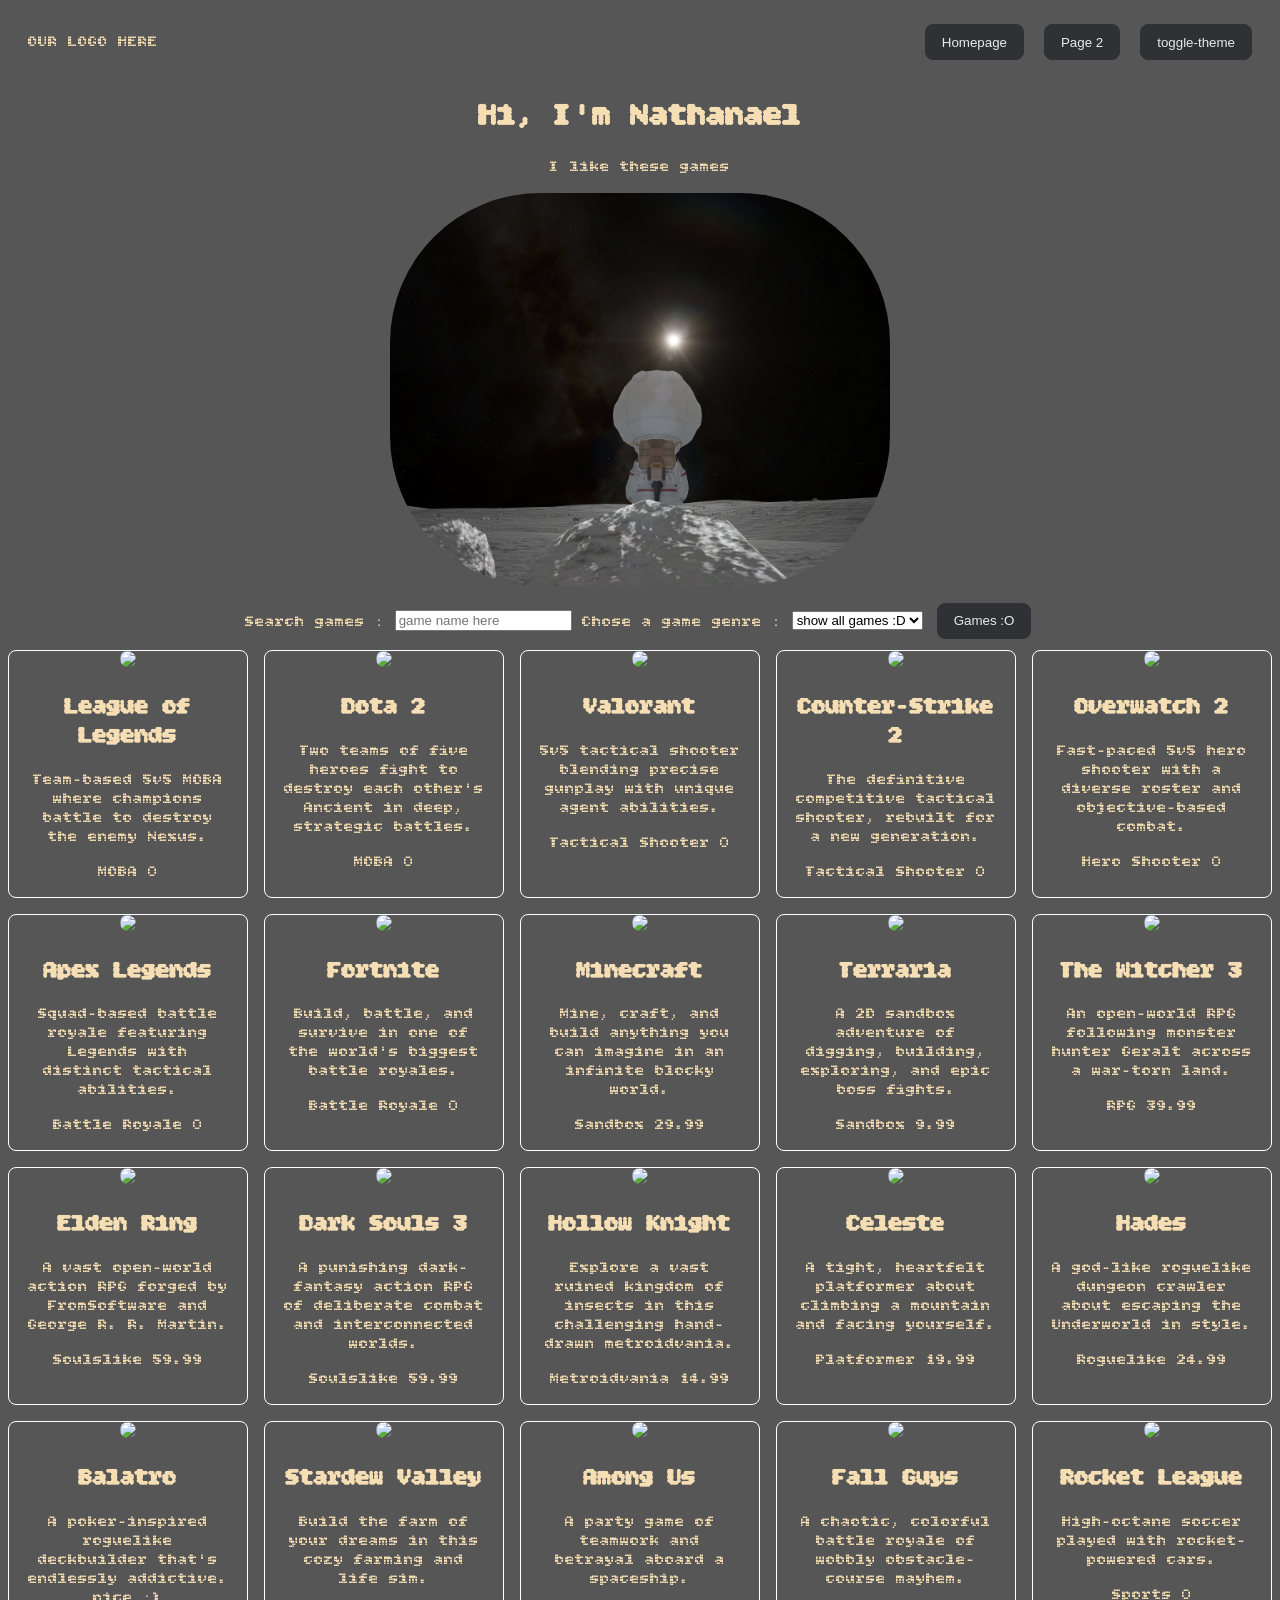
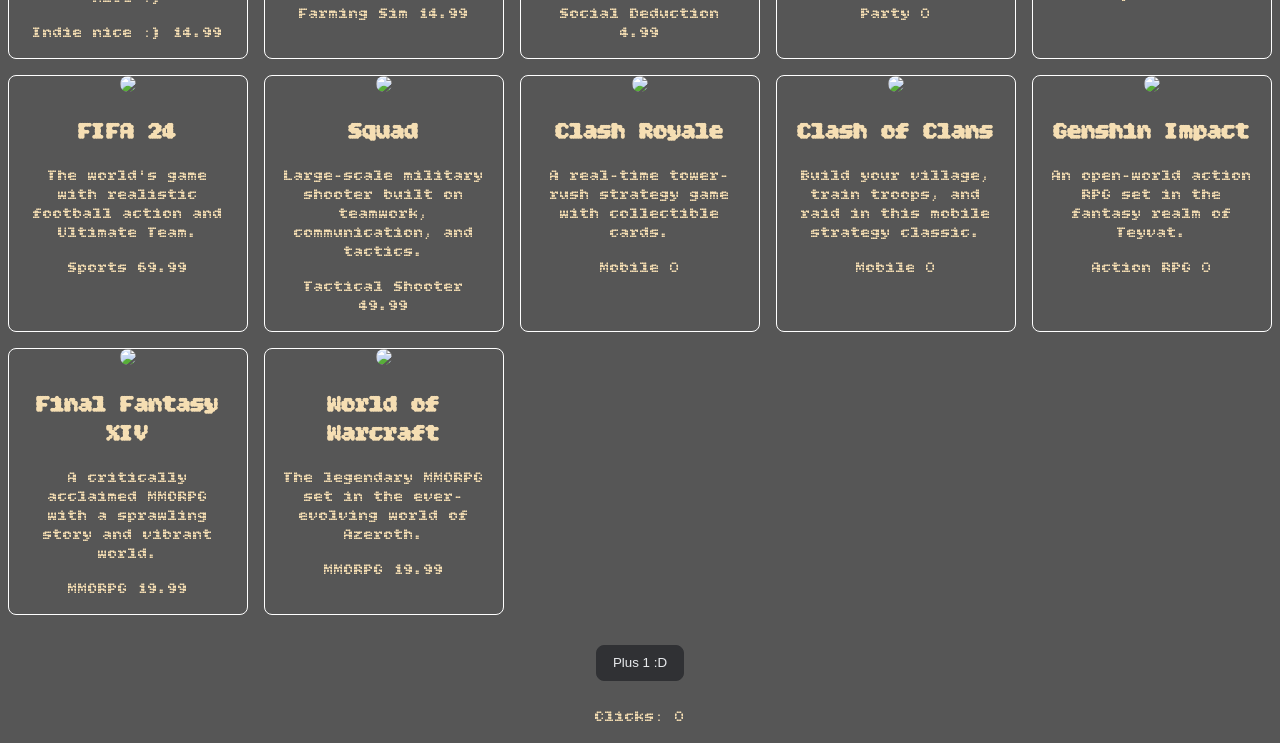
==== index.html @ ace60266 "added website files" ====
<!doctype html>
<html>
  <head>
    <title>First Page</title>
    <link rel="stylesheet" href="global.css" />
    <link rel="preconnect" href="https://fonts.googleapis.com" />
    <link rel="preconnect" href="https://fonts.gstatic.com" crossorigin />
    <link
      href="https://fonts.googleapis.com/css2?family=Bitcount+Grid+Double:wght@100..900&display=swap"
      rel="stylesheet"
    />
    <script src="scripts.js"></script>
    <script src="games.js"></script>
  </head>
  <body>
    <header>
      <div id="logo">OUR LOGO HERE</div>
      <nav>
        <ul>
          <li>
            <a href="index.html"><button class="button">Homepage</button></a>
          </li>
          <li>
            <a href="index2.html"><button class="button">Page 2</button></a>
          </li>
          <li>
            <button class="button" id="theme-toggle">toggle-theme</button>
          </li>
        </ul>
      </nav>
    </header>
    <div class="wrapping-div">
      <h1>Hi, I'm Nathanael</h1>
      <p>I like these games</p>
      <img src="kerbal.png" alt="poor bob alone on the mun" id="RandomDog" />

      <form class="form" action="javascript:void(0);">
        <label for="search">Search games :</label>
        <input
          type="text"
          id="search"
          name="search"
          placeholder="game name here"
        />
        <label for="genre">Chose a game genre :</label>
        <select name="genre" id="genre-dropdown">
          <option value="all">show all games :D</option>
        </select>

        <button id="game-loader" class="button">Games :O</button>
        <div id="list"></div>
      </form>

      <br />

      <button id="count-btn" class="button">Plus 1 :D</button>
      <p>Clicks: <span id="count-display">0</span></p>
    </div>
  </body>
</html>
---- global.css ----
body {
  background-color: rgb(86, 86, 86);
  font-family: "Bitcount Grid Double", system-ui;
}

body.light {
  color: rgb(86, 86, 86);
  background-color: whitesmoke;
}

.wrapping-div {
  color: wheat;
  text-align: center;
}

img {
  max-width: 500px;
  border-radius: 150px;
}

ol {
  max-width: 200px;
  margin: 1em auto;
}

.button {
  background-color: #303134;
  border: 1px solid #303134;
  border-radius: 8px;
  color: #e8eaed;
  margin: 11px 4px;
  padding: 0 16px;
  height: 36px;
  min-width: 54px;
  cursor: pointer;
}

.button:hover {
  box-shadow: 0 1px 3px rgba(23, 23, 23, 0.24);
  background-color: #303134;
  border: 1px solid #5f6368;
  color: #e8eaed;
}

header {
  color: wheat;
  display: flex;
  justify-content: space-between;
  padding: 0px 20px;
}

#logo {
  display: flex;
  align-items: center;
}

nav ul {
  display: flex;
  flex-direction: row;
  list-style-type: none;
  gap: 20px;
}

nav ul li .button {
  margin: 0px;
}

.form .filters {
  display: flex;
  flex-direction: column;
  max-width: 300px;
  margin: 0 auto;
  gap: 8px;
}

.form #list {
  display: grid;
  grid-template-columns: repeat(auto-fill, minmax(200px, 1fr));
  gap: 16px;
}

.game_card {
  border: solid white 1px;
  border-radius: 8px;
  padding-bottom: 15px;
}

.game_card .card_content {
  padding: 0px 15px;
}

.form #list img {
  max-width: 100%;
}
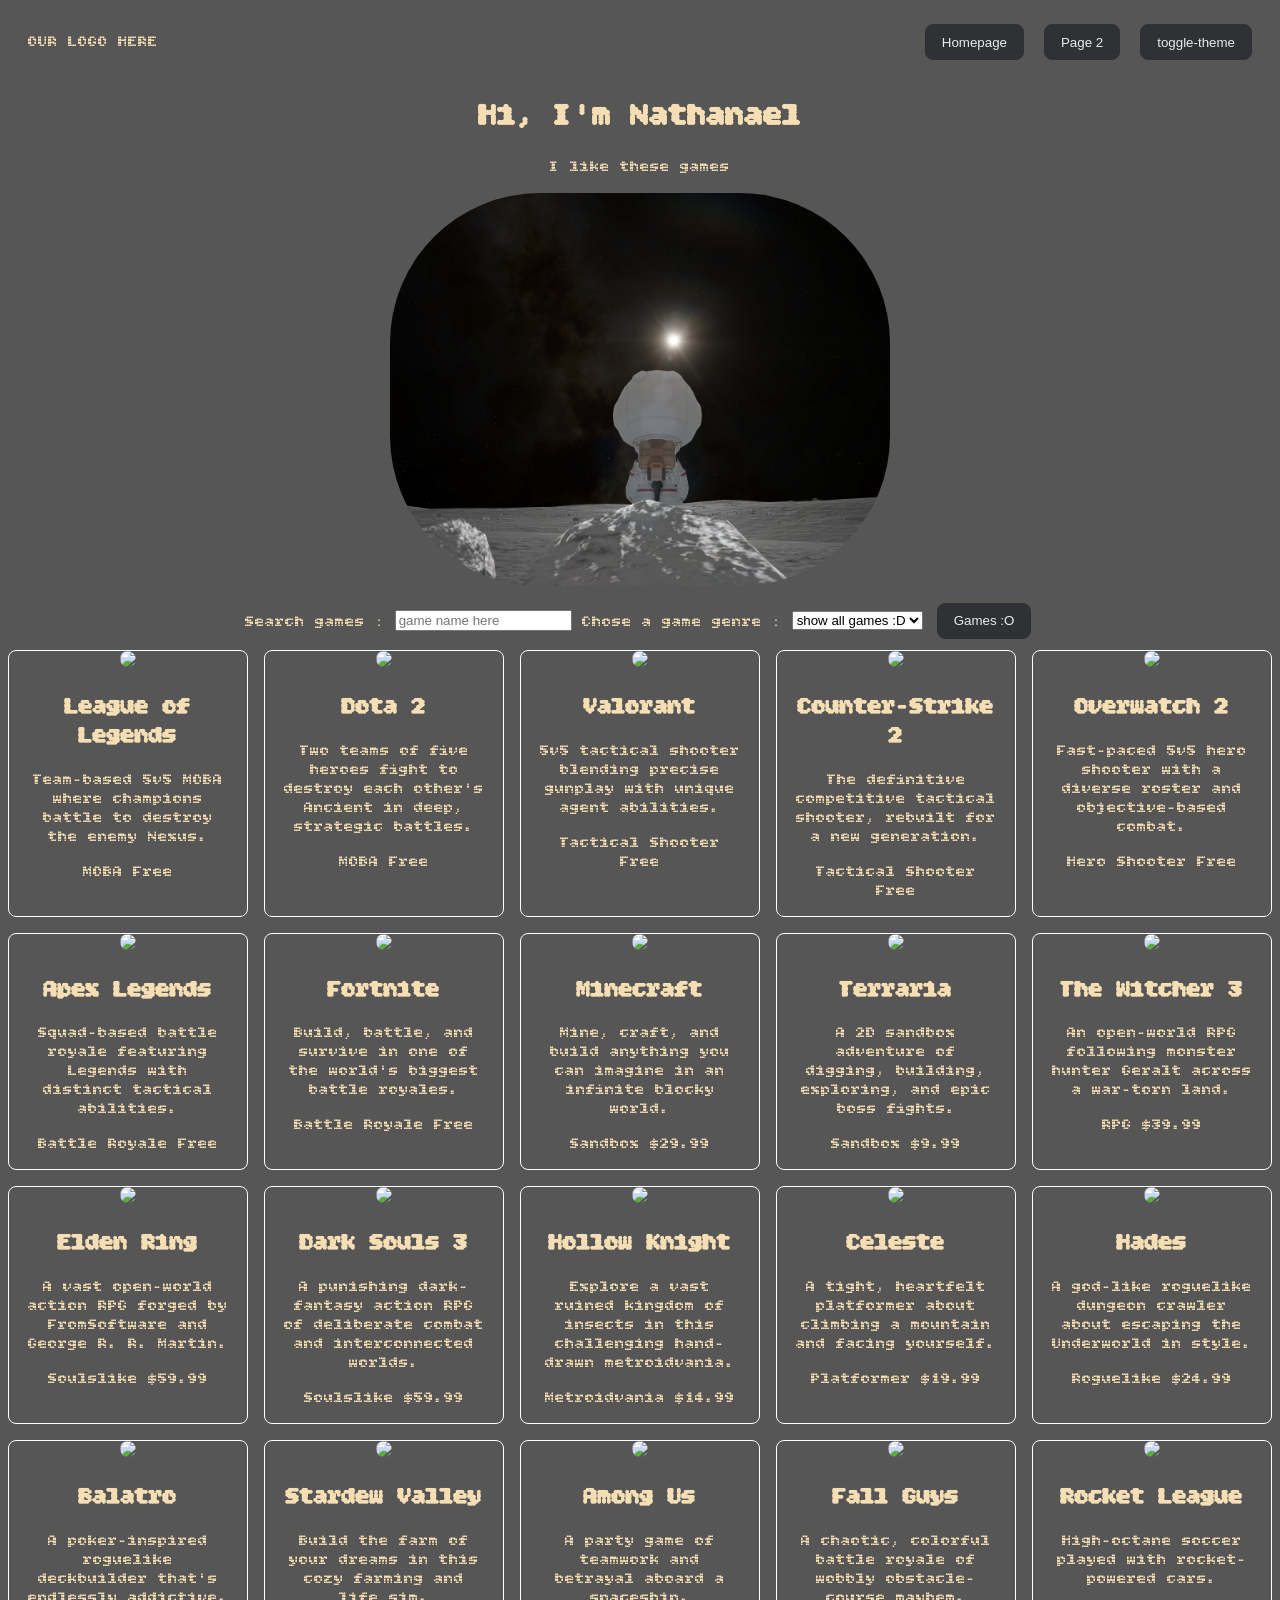
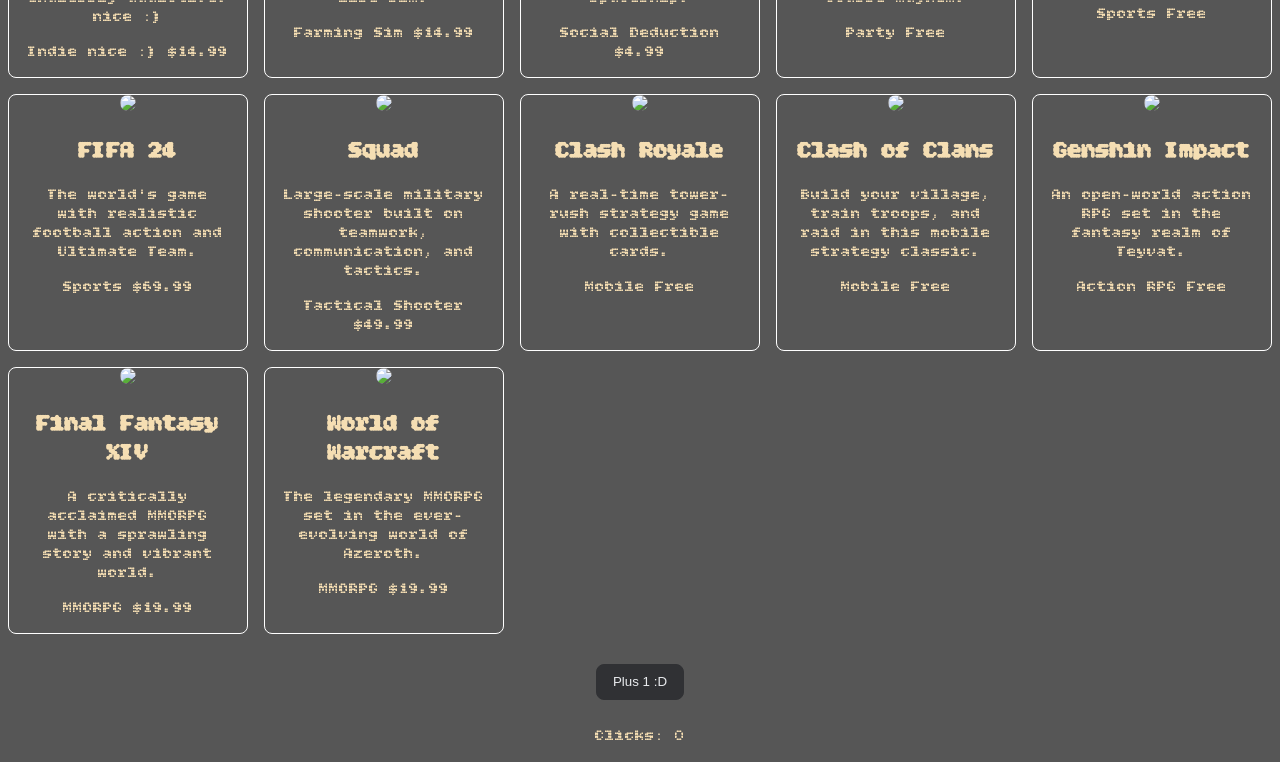
==== commit 3e44280e: "added free and $ to price" ====
--- a/index.html
+++ b/index.html
@@ -1,7 +1,7 @@
 <!doctype html>
 <html>
   <head>
-    <title>First Page</title>
+    <title>skibidi page</title>
     <link rel="stylesheet" href="global.css" />
     <link rel="preconnect" href="https://fonts.googleapis.com" />
     <link rel="preconnect" href="https://fonts.gstatic.com" crossorigin />
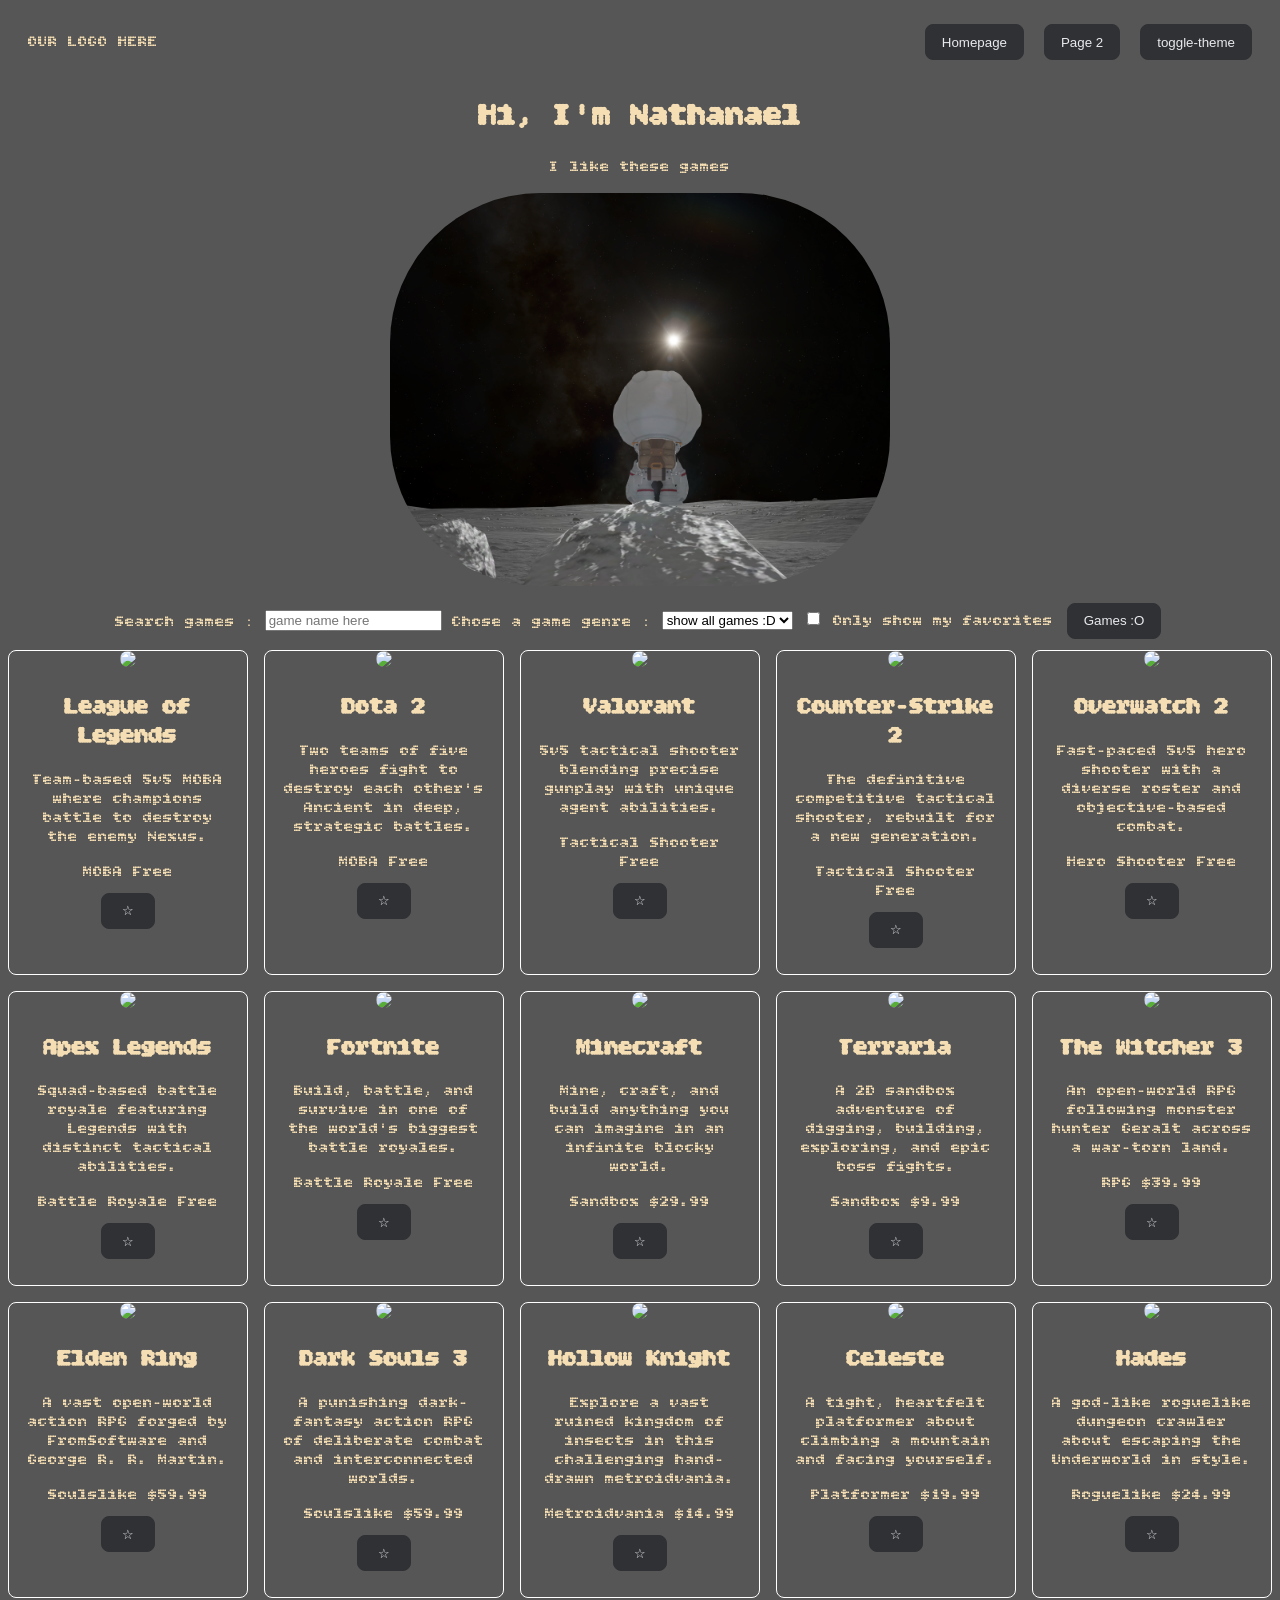
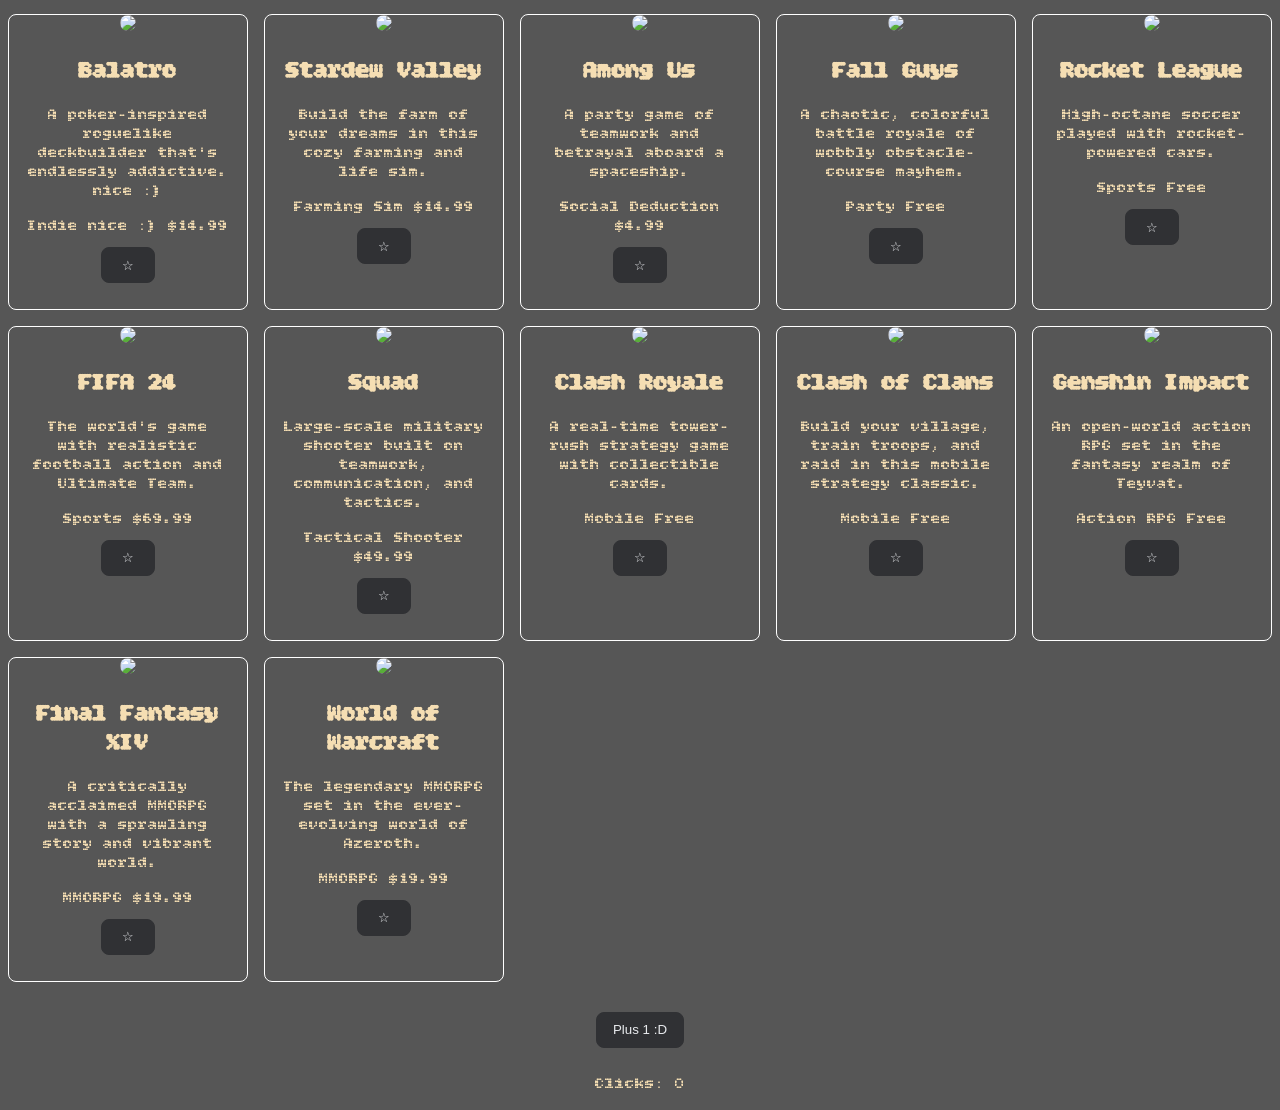
==== commit 261792c3: "added faviorite only filter" ====
--- a/index.html
+++ b/index.html
@@ -9,6 +9,8 @@
       href="https://fonts.googleapis.com/css2?family=Bitcount+Grid+Double:wght@100..900&display=swap"
       rel="stylesheet"
     />
+    <meta charset="utf-8" />
+    <meta name="viewport" content="width=device-width, initial-scale=1" />
     <script src="scripts.js"></script>
     <script src="games.js"></script>
   </head>
@@ -46,7 +48,9 @@
         <select name="genre" id="genre-dropdown">
           <option value="all">show all games :D</option>
         </select>
-
+        <label for="favorites-only">
+          <input type="checkbox" id="favorites-only" /> Only show my favorites
+        </label>
         <button id="game-loader" class="button">Games :O</button>
         <div id="list"></div>
       </form>
--- a/global.css
+++ b/global.css
@@ -16,6 +16,16 @@
 img {
   max-width: 500px;
   border-radius: 150px;
+}
+
+@media (max-width: 480px) {
+  img {
+    max-width: 100%;
+  }
+
+  nav ul li:last-child {
+    display: none;
+  }
 }
 
 ol {
@@ -92,3 +102,20 @@
 .form #list img {
   max-width: 100%;
 }
+
+.favorite-btn {
+  background-color: #303134;
+  border: 1px solid #303134;
+  border-radius: 8px;
+  color: #e8eaed;
+  margin: 11px 4px;
+  padding: 0 16px;
+  height: 36px;
+  min-width: 54px;
+  cursor: pointer;
+}
+
+.favorite-btn:hover,
+.favorite-btn.is-favorite {
+  color: goldenrod;
+}
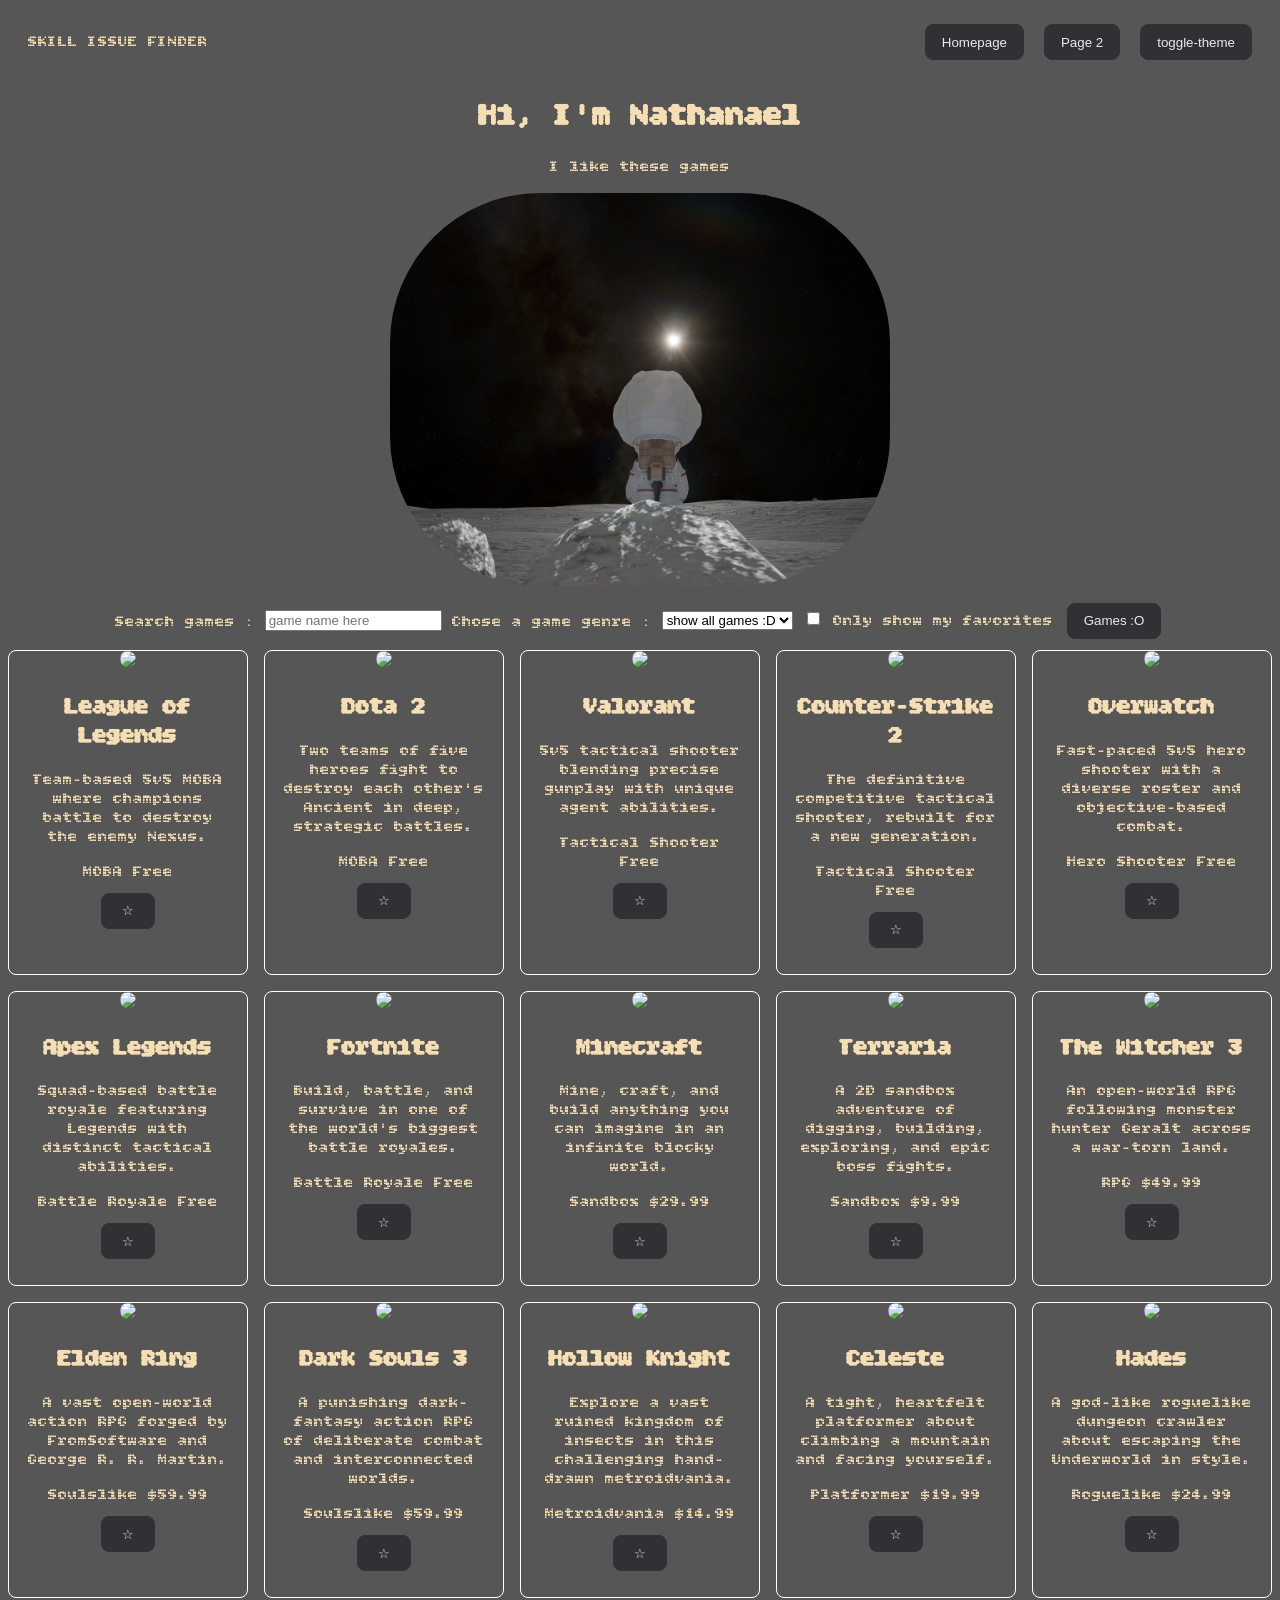
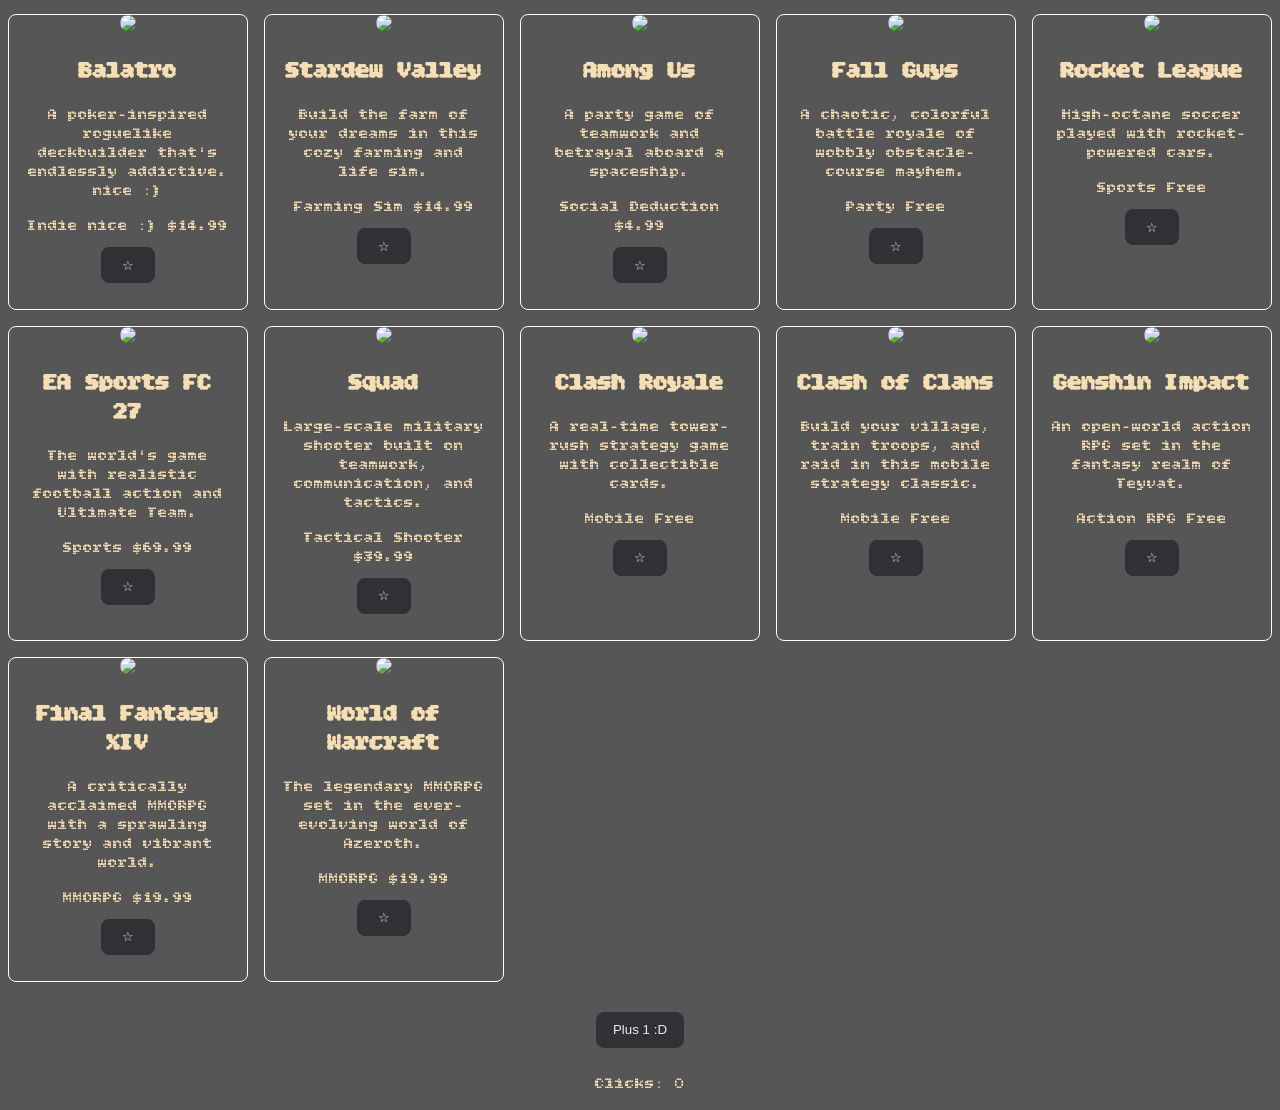
==== commit b0d3acad: "new logo and updated steam game images" ====
--- a/index.html
+++ b/index.html
@@ -16,7 +16,7 @@
   </head>
   <body>
     <header>
-      <div id="logo">OUR LOGO HERE</div>
+      <div id="logo">SKILL ISSUE FINDER</div>
       <nav>
         <ul>
           <li>
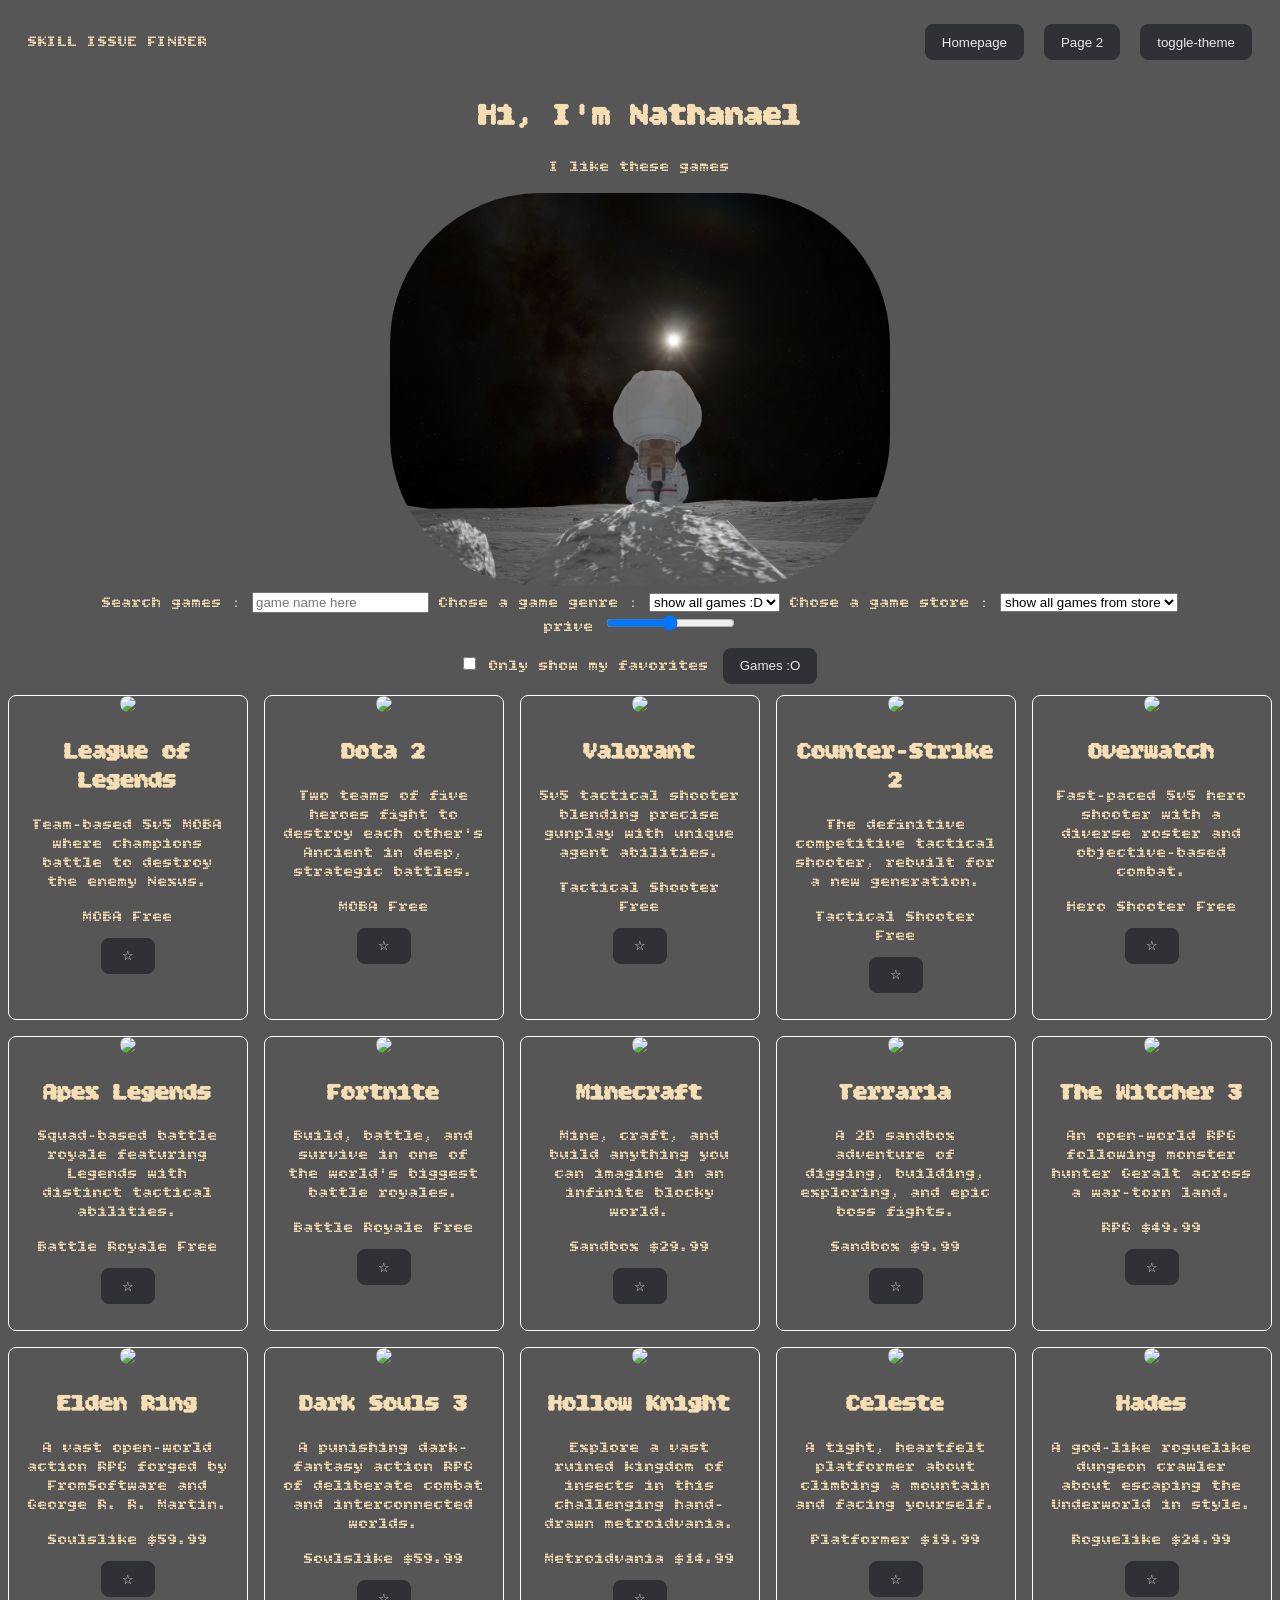
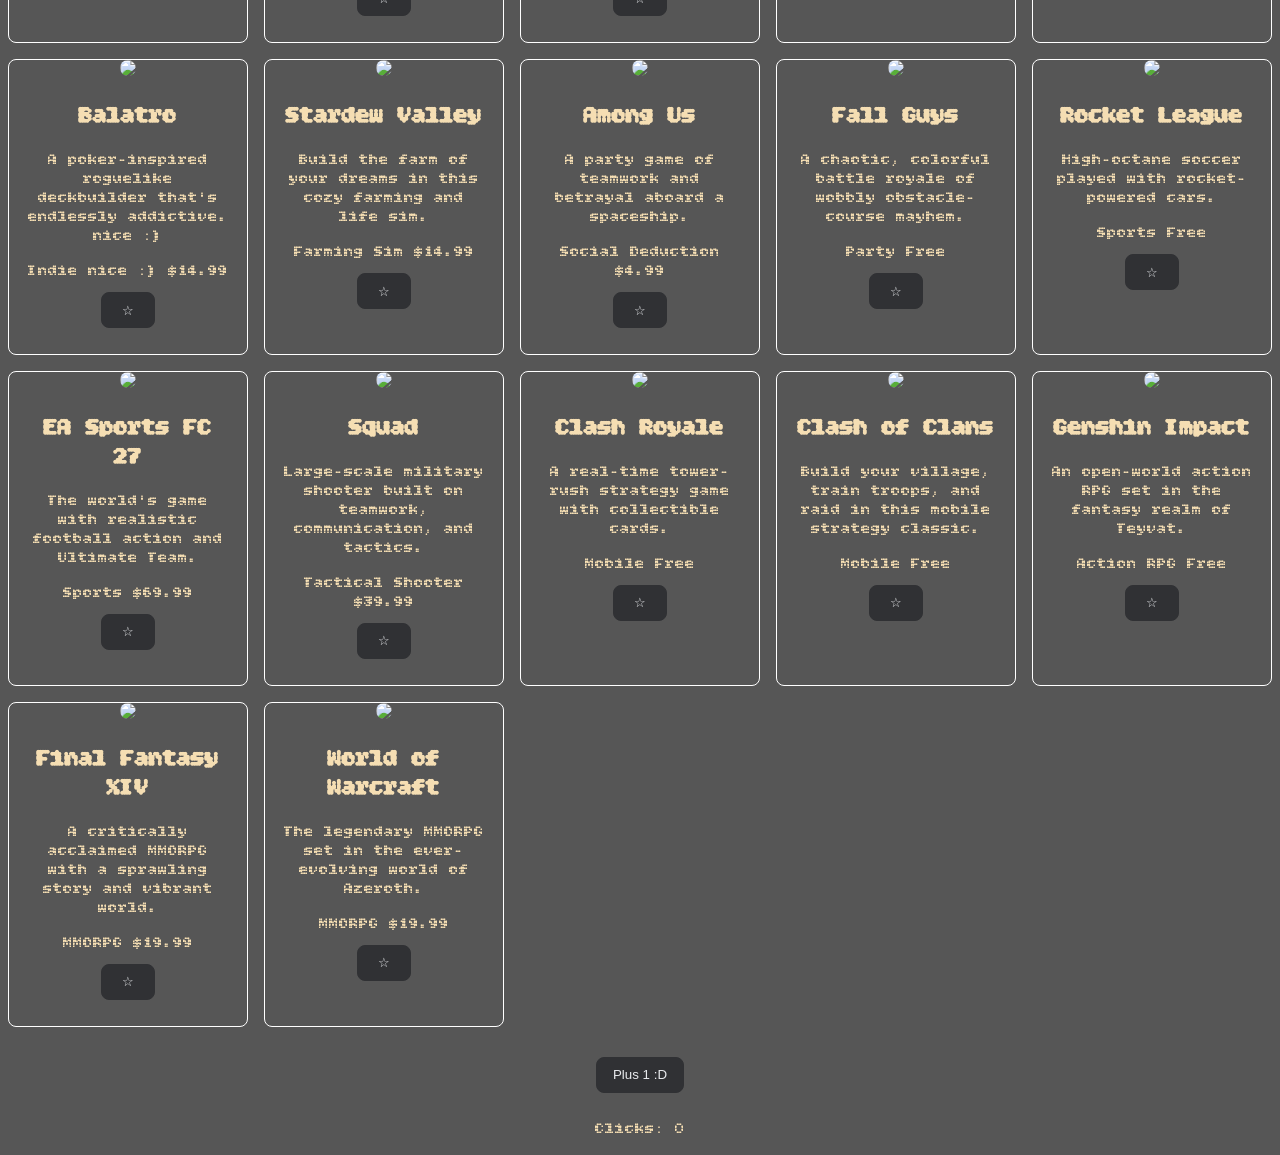
==== commit b2838ba9: "added store dropdown to filter game stores" ====
--- a/index.html
+++ b/index.html
@@ -48,6 +48,14 @@
         <select name="genre" id="genre-dropdown">
           <option value="all">show all games :D</option>
         </select>
+        <label for="store">Chose a game store :</label>
+        <select name="store" id="store-dropdown">
+          <option value="all">show all games from store</option>
+        </select>
+        <div>
+          <label for="price">prive</label>
+          <input name="price" type="range" min="0" />
+        </div>
         <label for="favorites-only">
           <input type="checkbox" id="favorites-only" /> Only show my favorites
         </label>
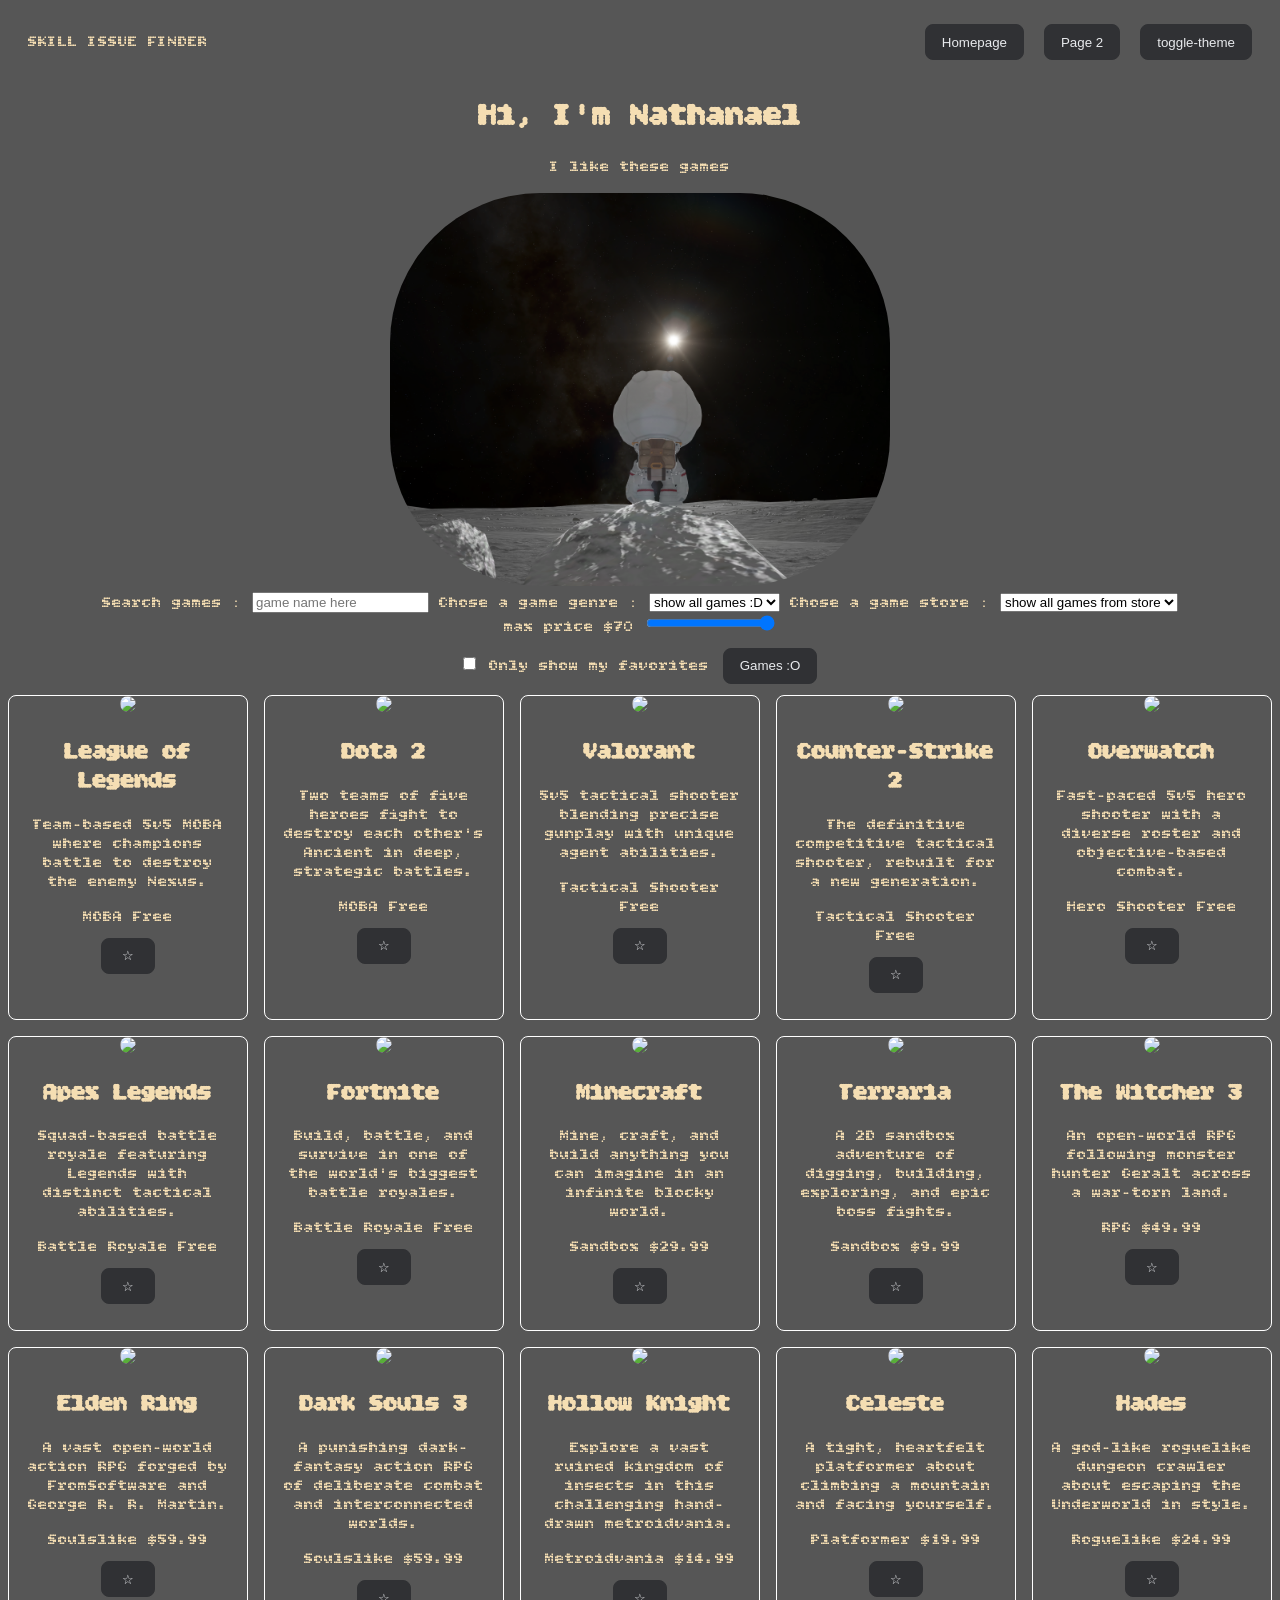
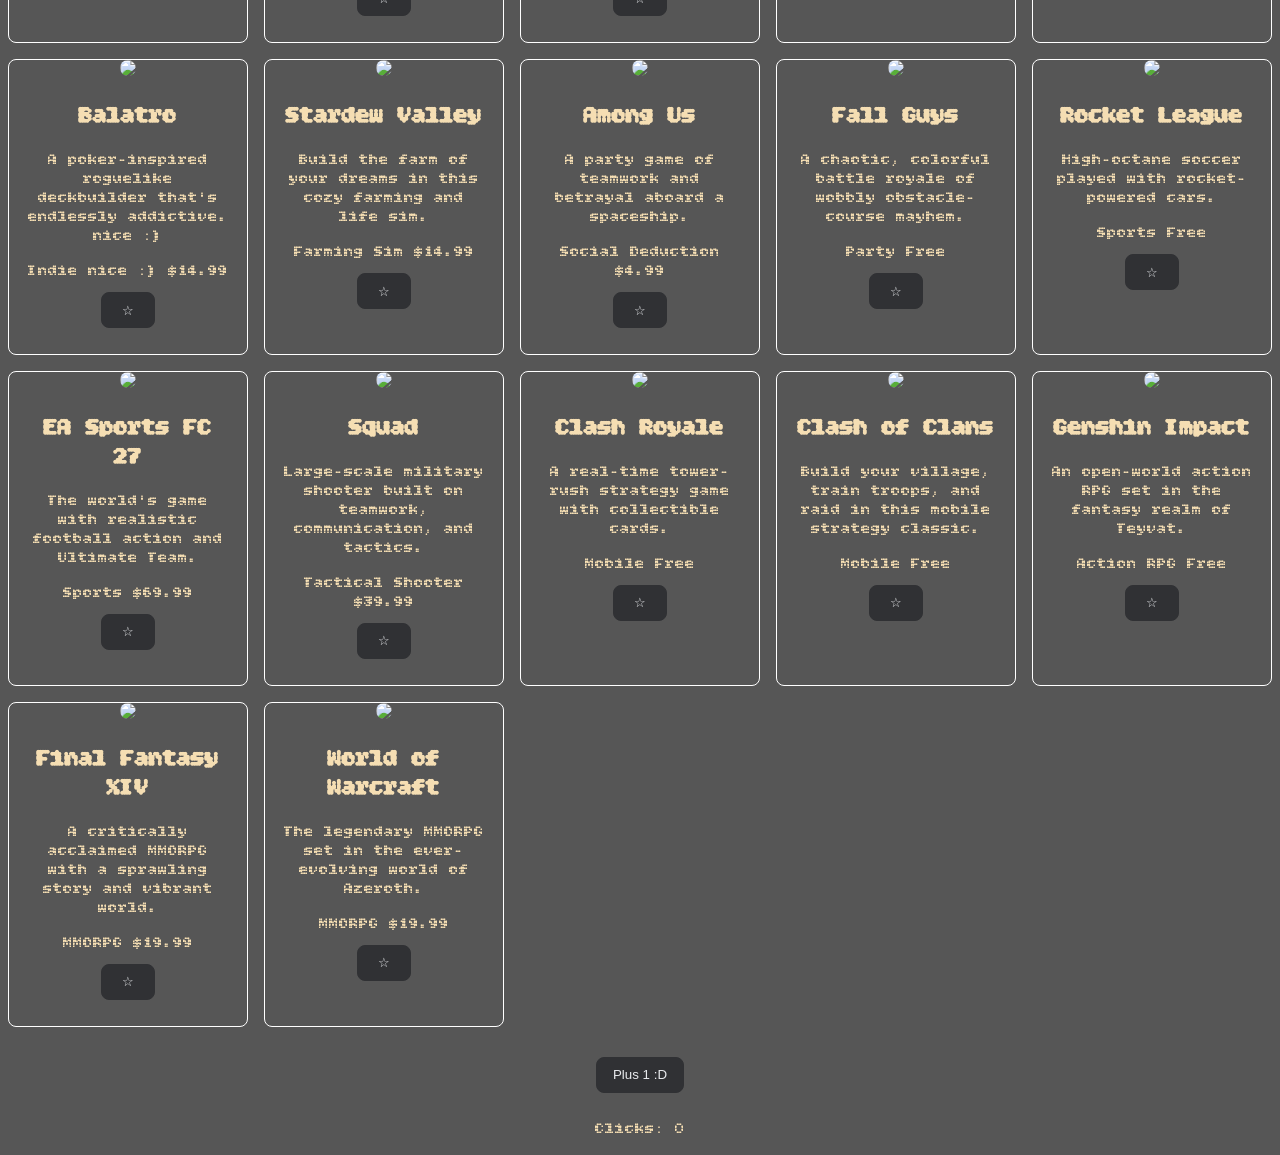
==== commit 9c0b483d: "fixed some bugs with the game store dropdown and the price slider" ====
--- a/index.html
+++ b/index.html
@@ -53,8 +53,18 @@
           <option value="all">show all games from store</option>
         </select>
         <div>
-          <label for="price">prive</label>
-          <input name="price" type="range" min="0" />
+          <label for="max-price" id="price-label"
+            >max price <span id="max-price-display">$70</span></label
+          >
+          <input
+            name="max-price"
+            id="max-price"
+            type="range"
+            min="0"
+            max="70"
+            step="5"
+            value="70"
+          />
         </div>
         <label for="favorites-only">
           <input type="checkbox" id="favorites-only" /> Only show my favorites
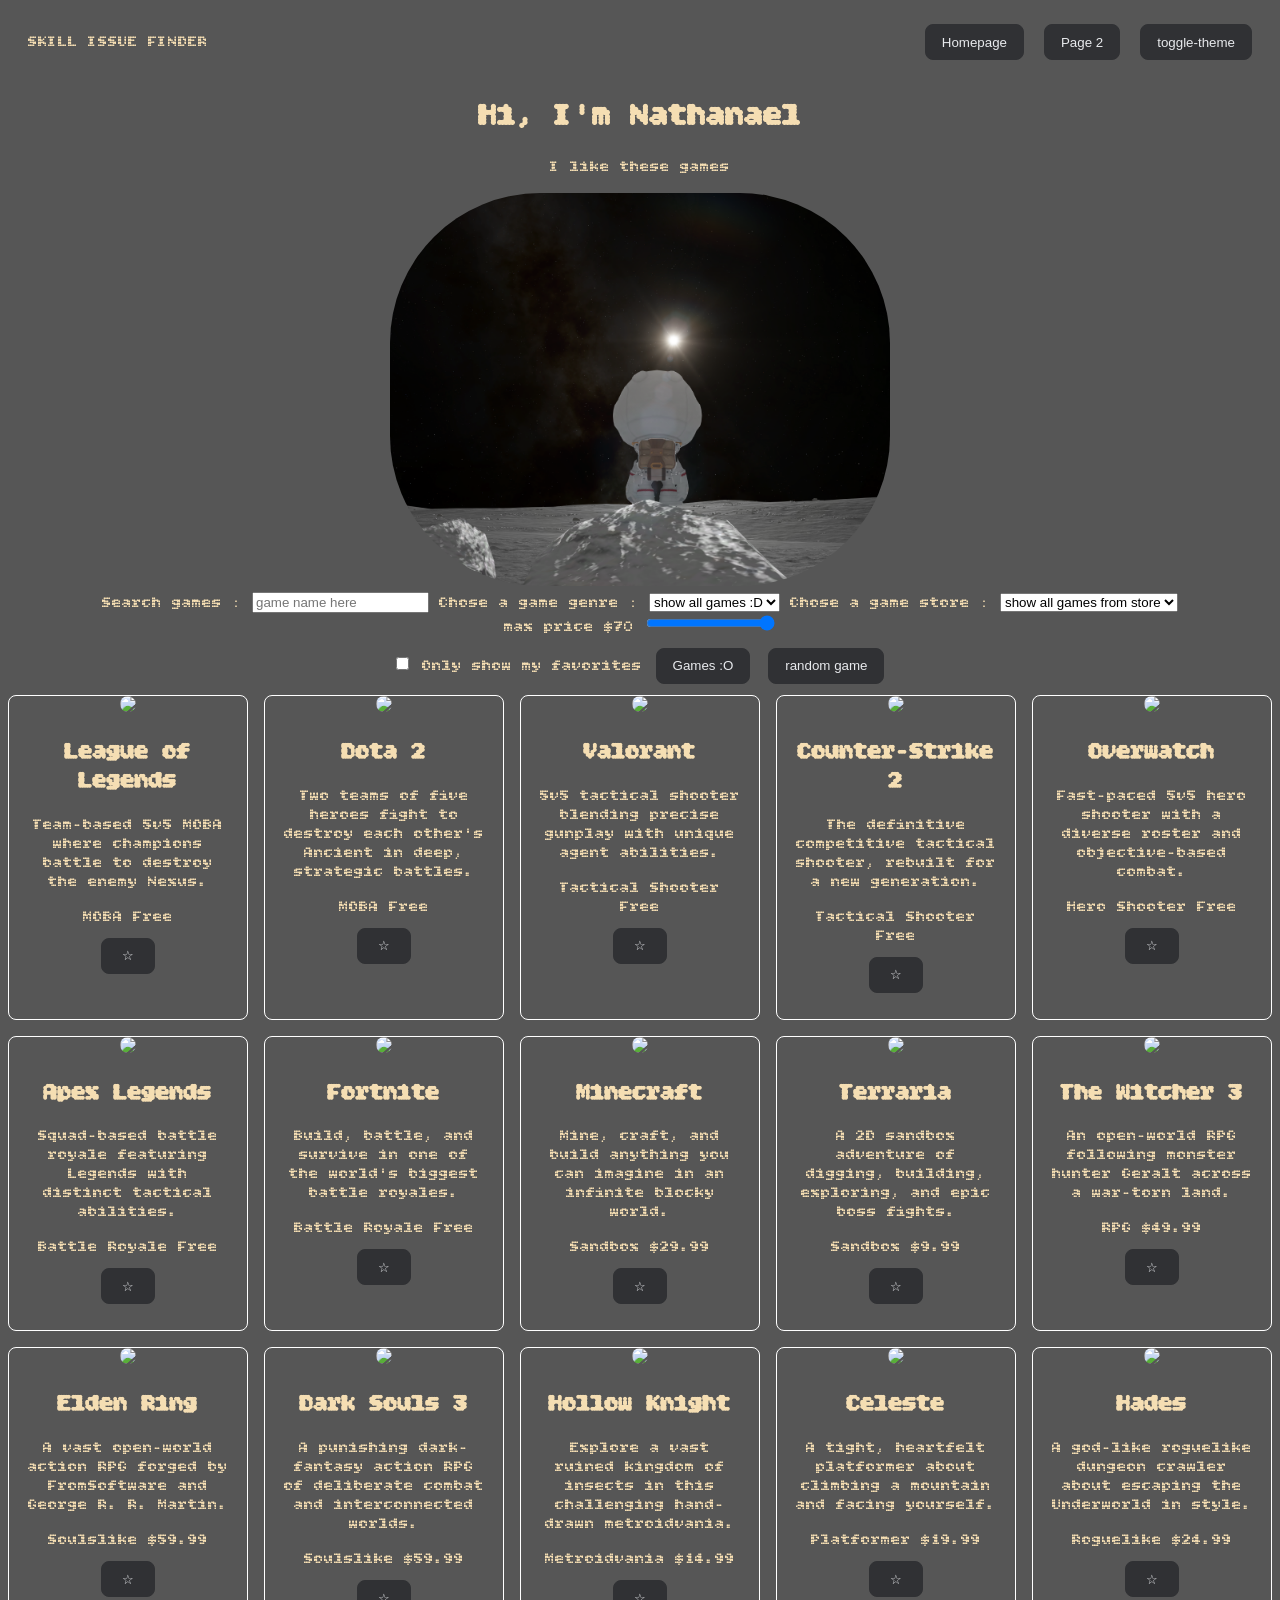
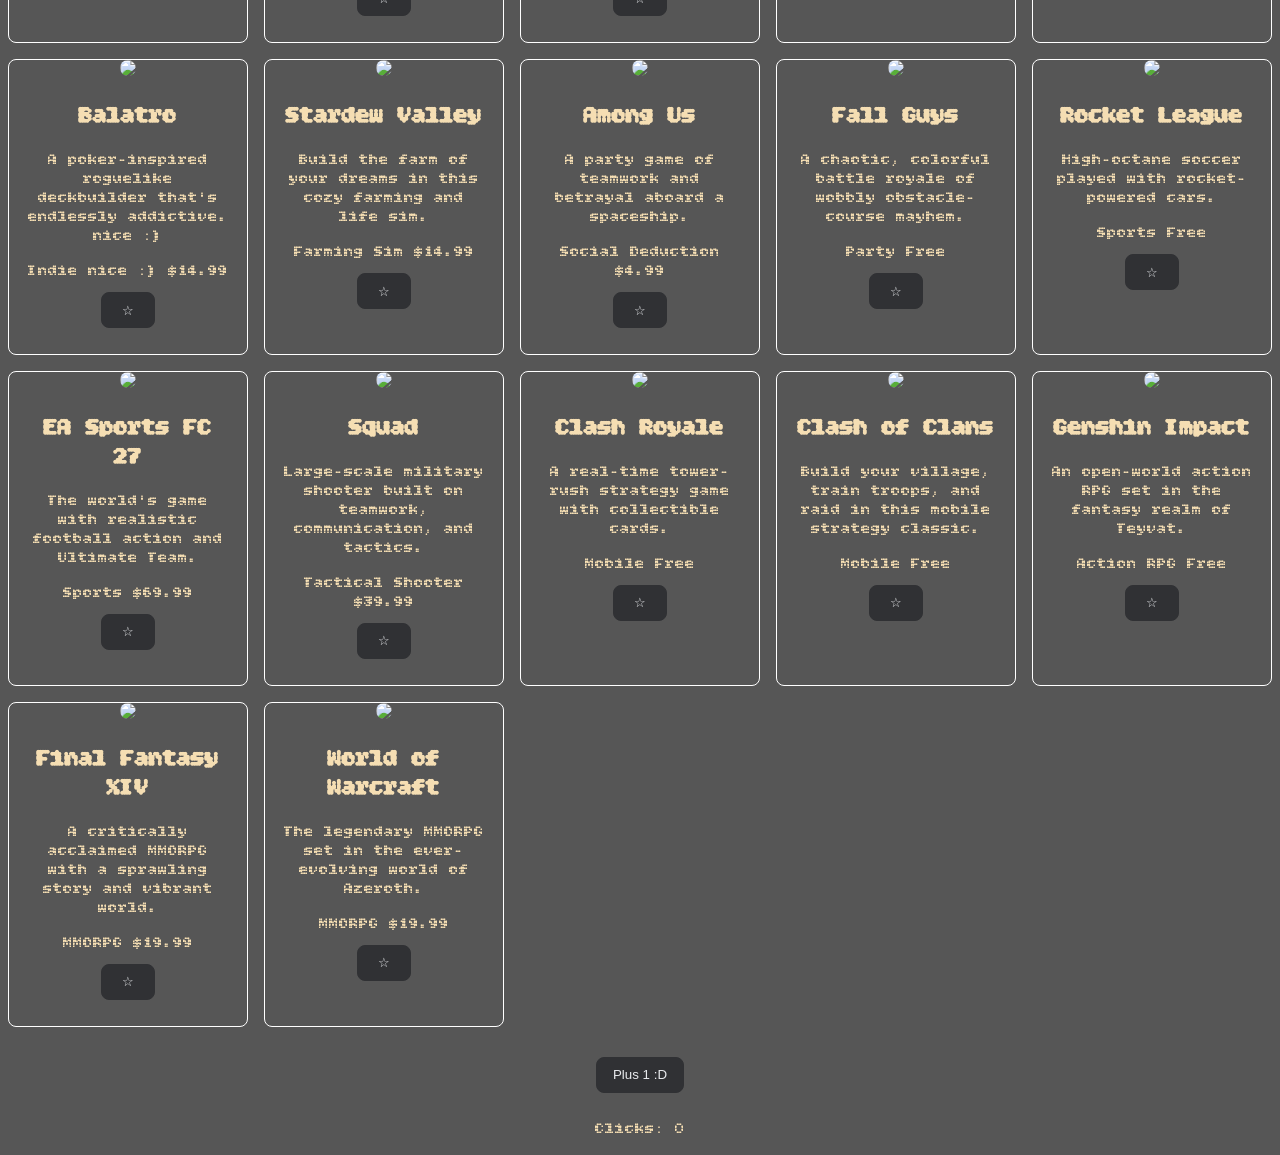
==== commit ae3d9187: "added random game button" ====
--- a/index.html
+++ b/index.html
@@ -44,11 +44,11 @@
           name="search"
           placeholder="game name here"
         />
-        <label for="genre">Chose a game genre :</label>
+        <label for="genre-dropdown">Chose a game genre :</label>
         <select name="genre" id="genre-dropdown">
           <option value="all">show all games :D</option>
         </select>
-        <label for="store">Chose a game store :</label>
+        <label for="store-dropdown">Chose a game store :</label>
         <select name="store" id="store-dropdown">
           <option value="all">show all games from store</option>
         </select>
@@ -70,6 +70,7 @@
           <input type="checkbox" id="favorites-only" /> Only show my favorites
         </label>
         <button id="game-loader" class="button">Games :O</button>
+        <button id="random-game" class="button">random game</button>
         <div id="list"></div>
       </form>
 
